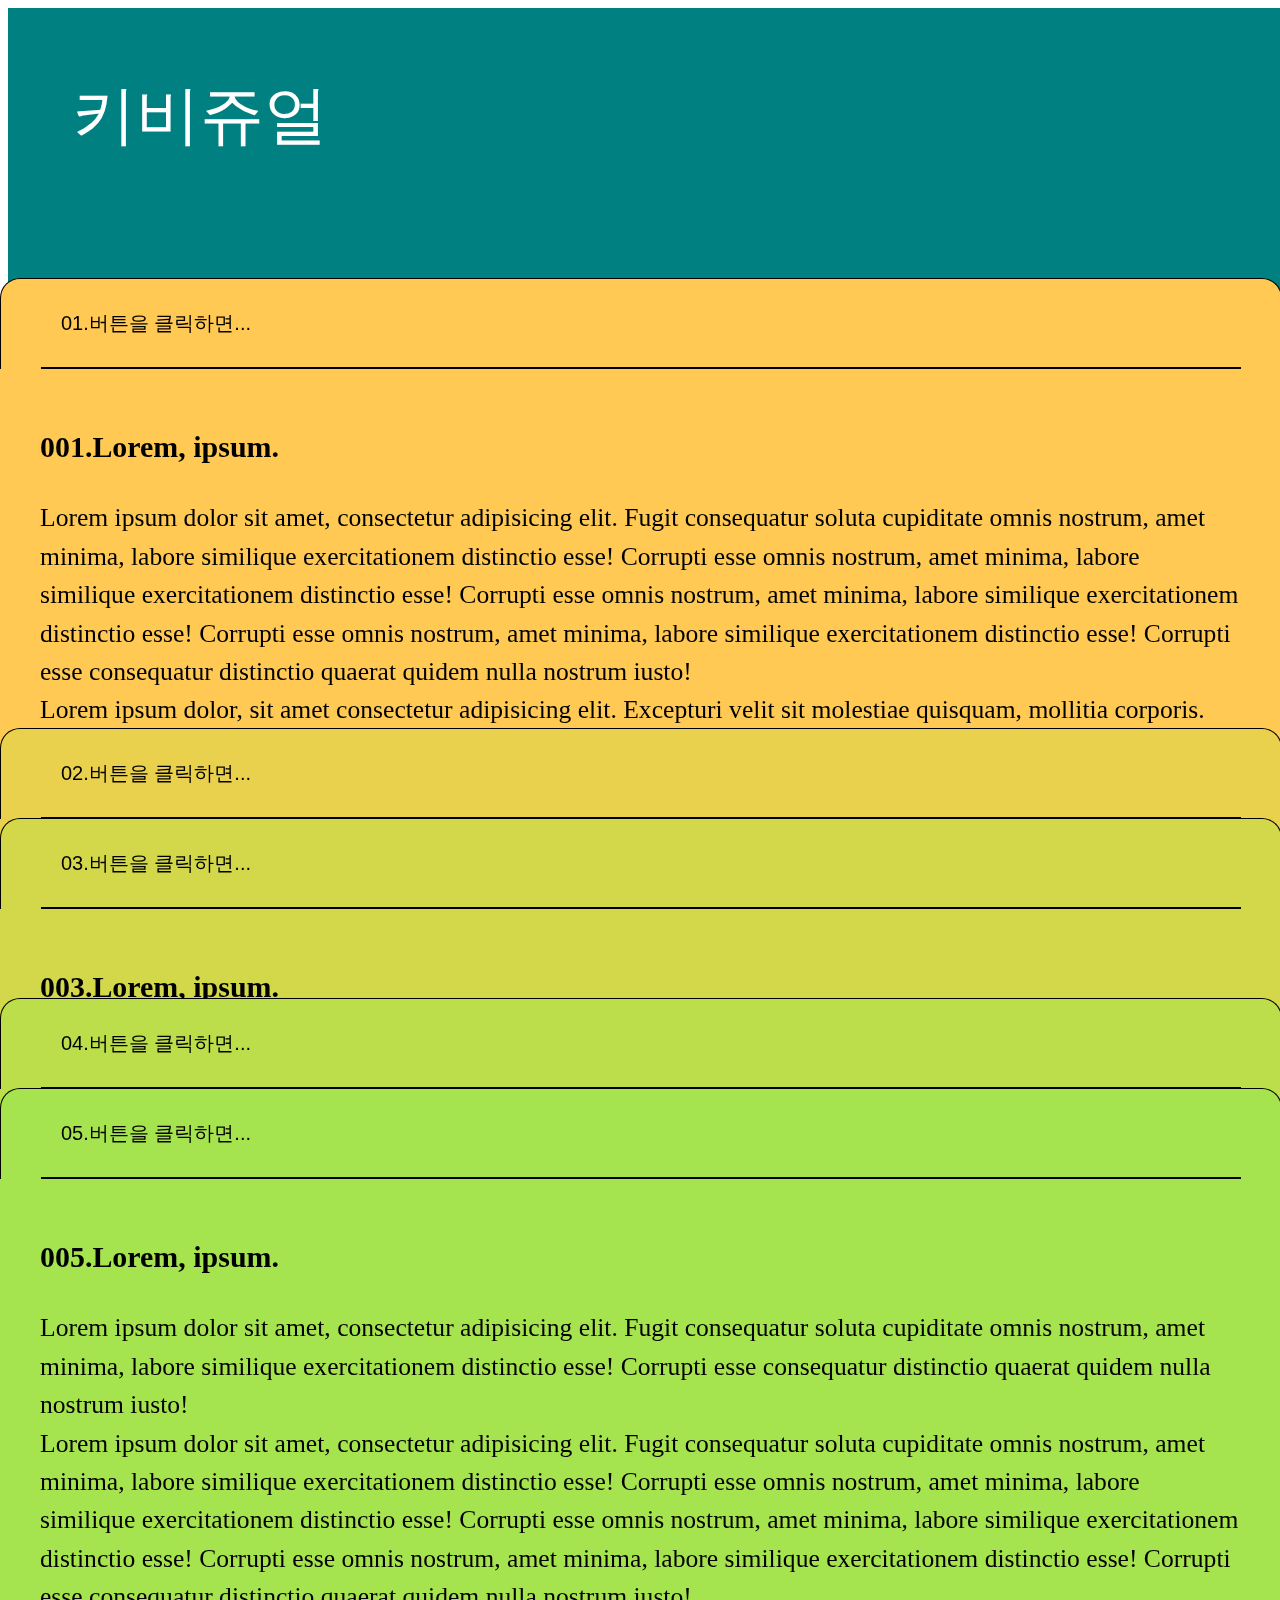
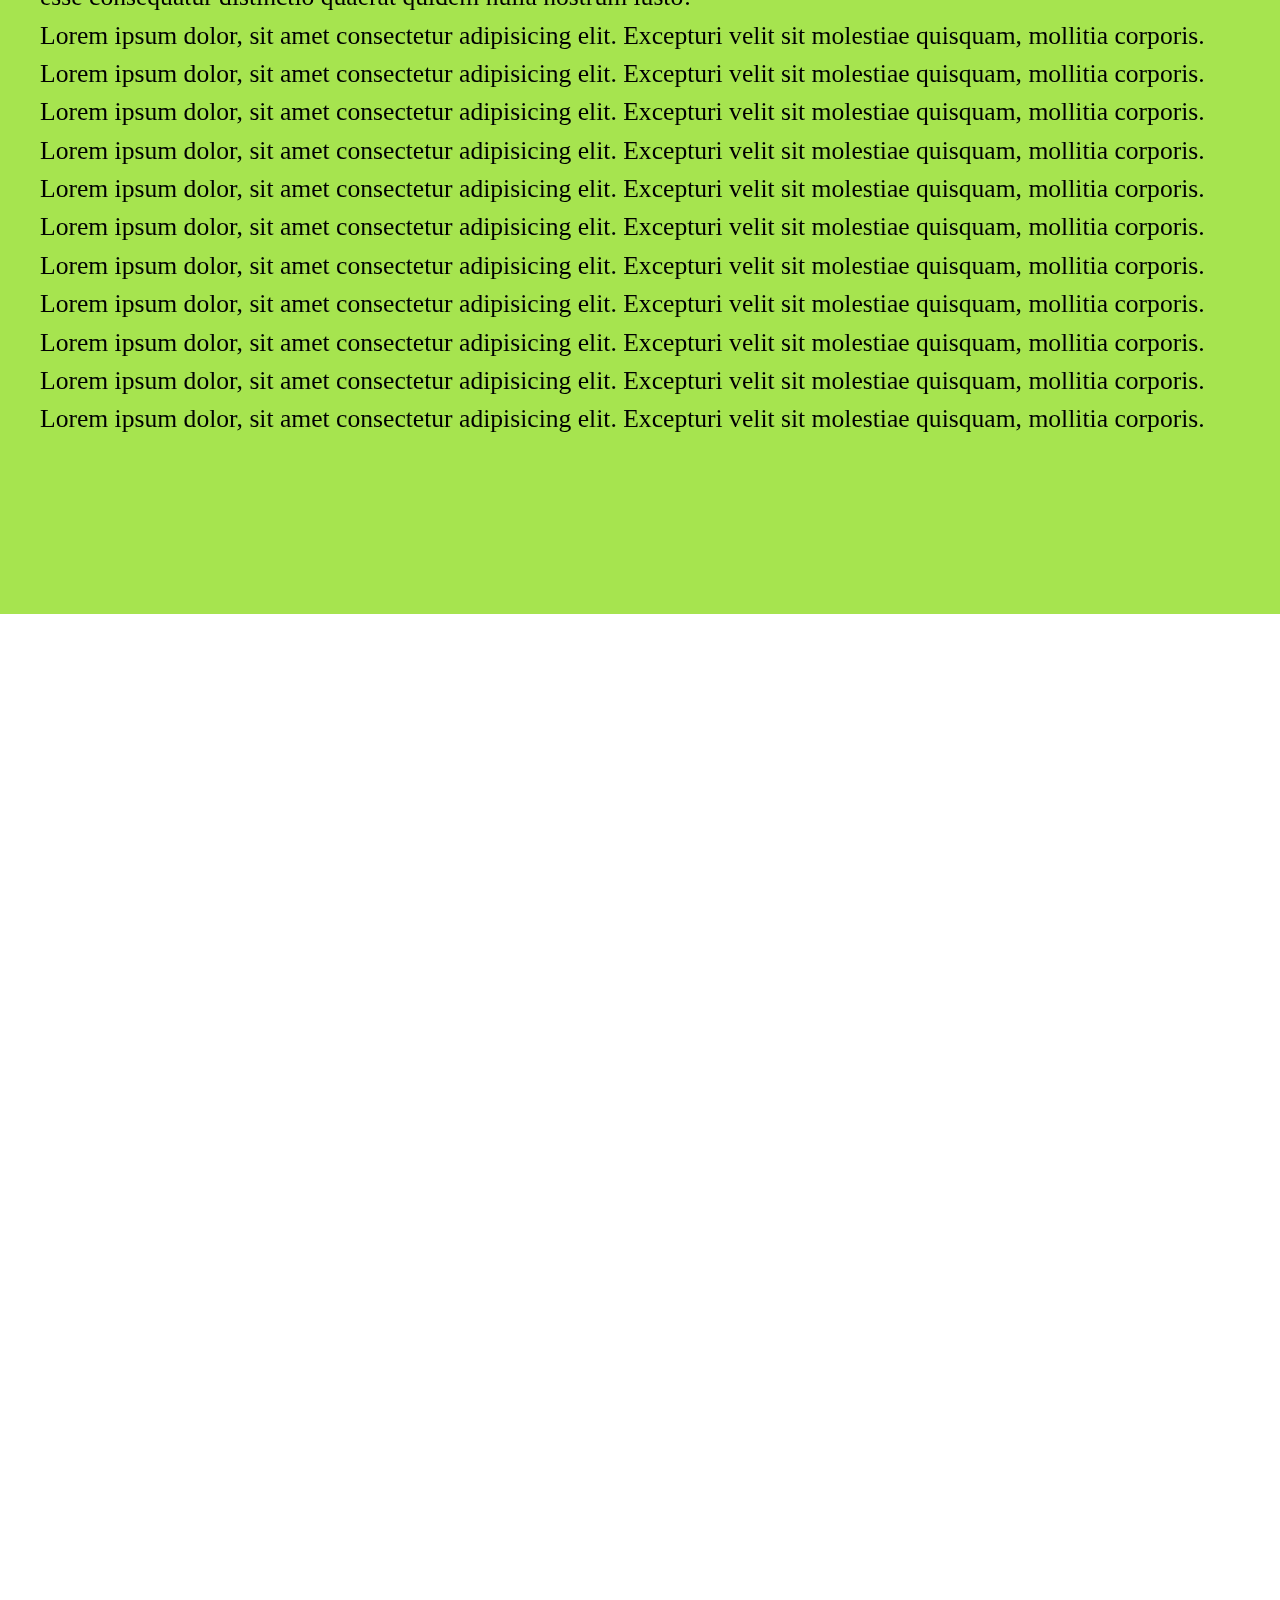
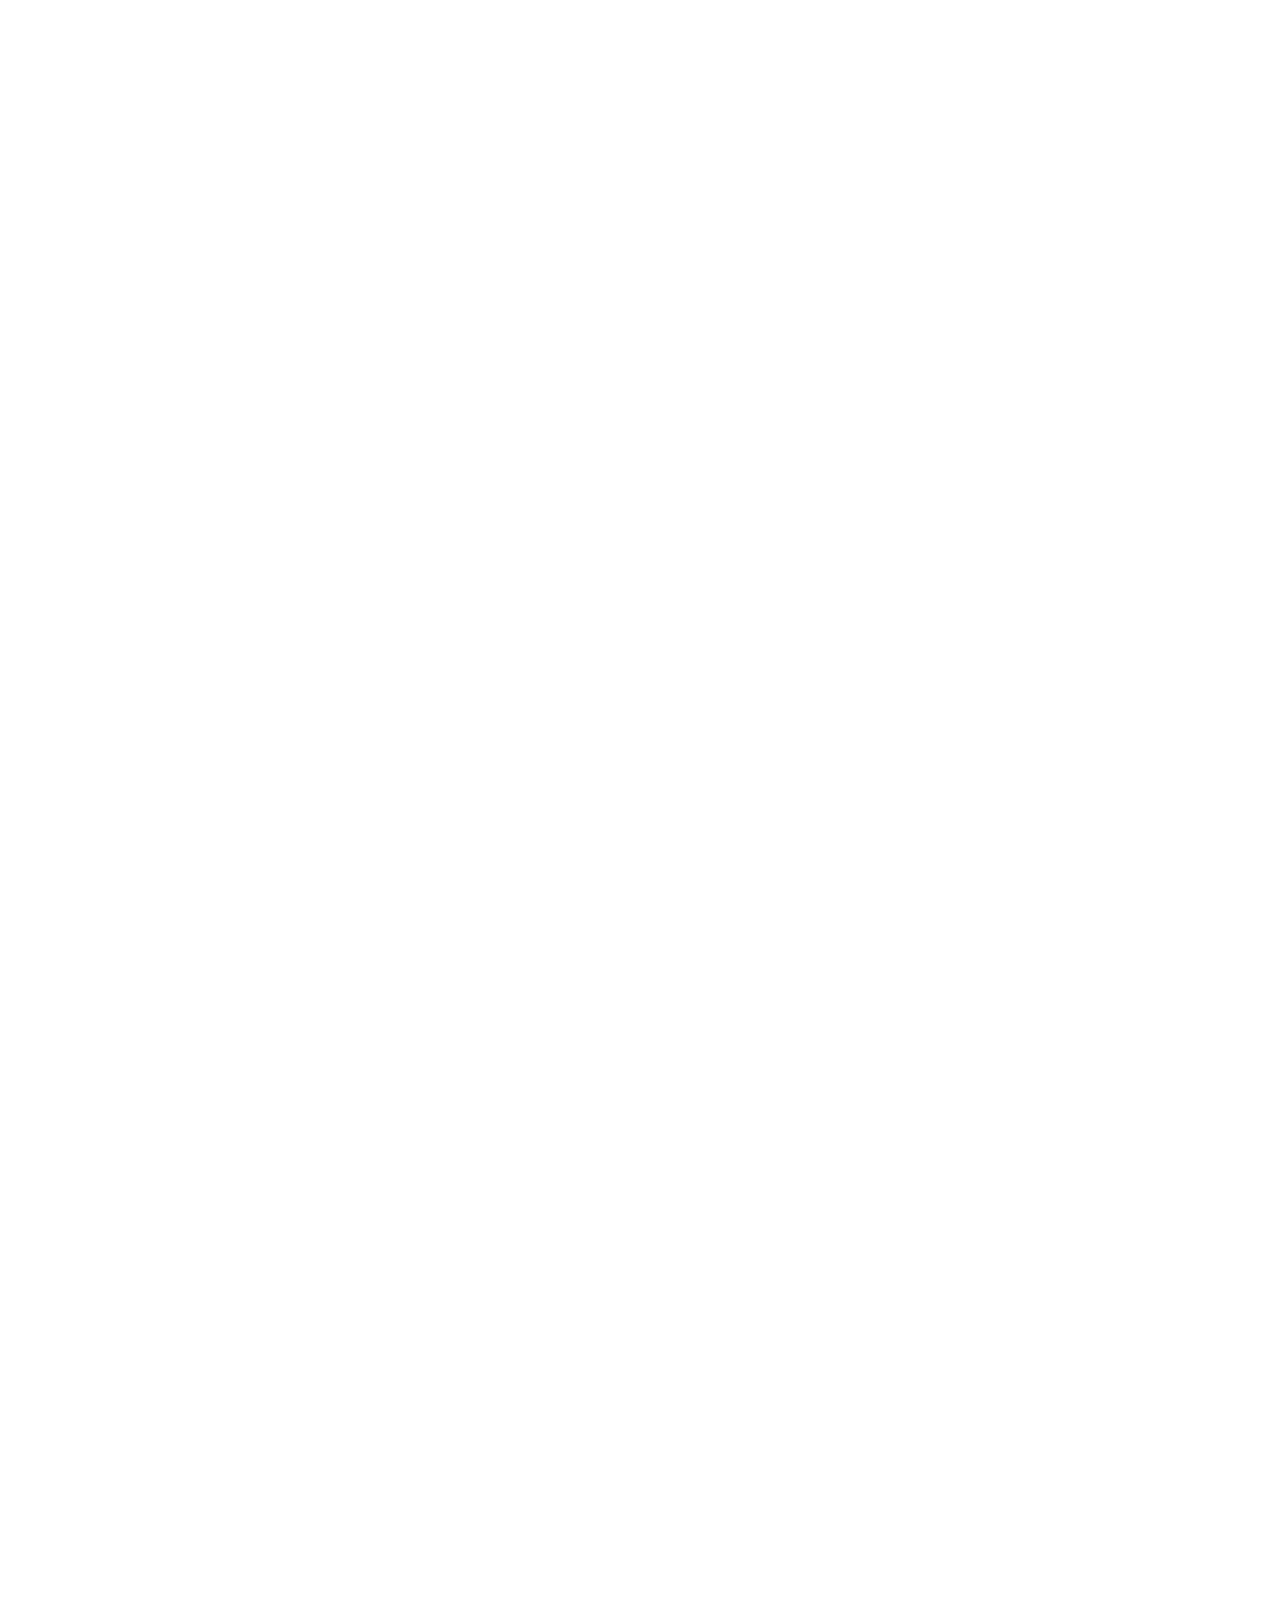
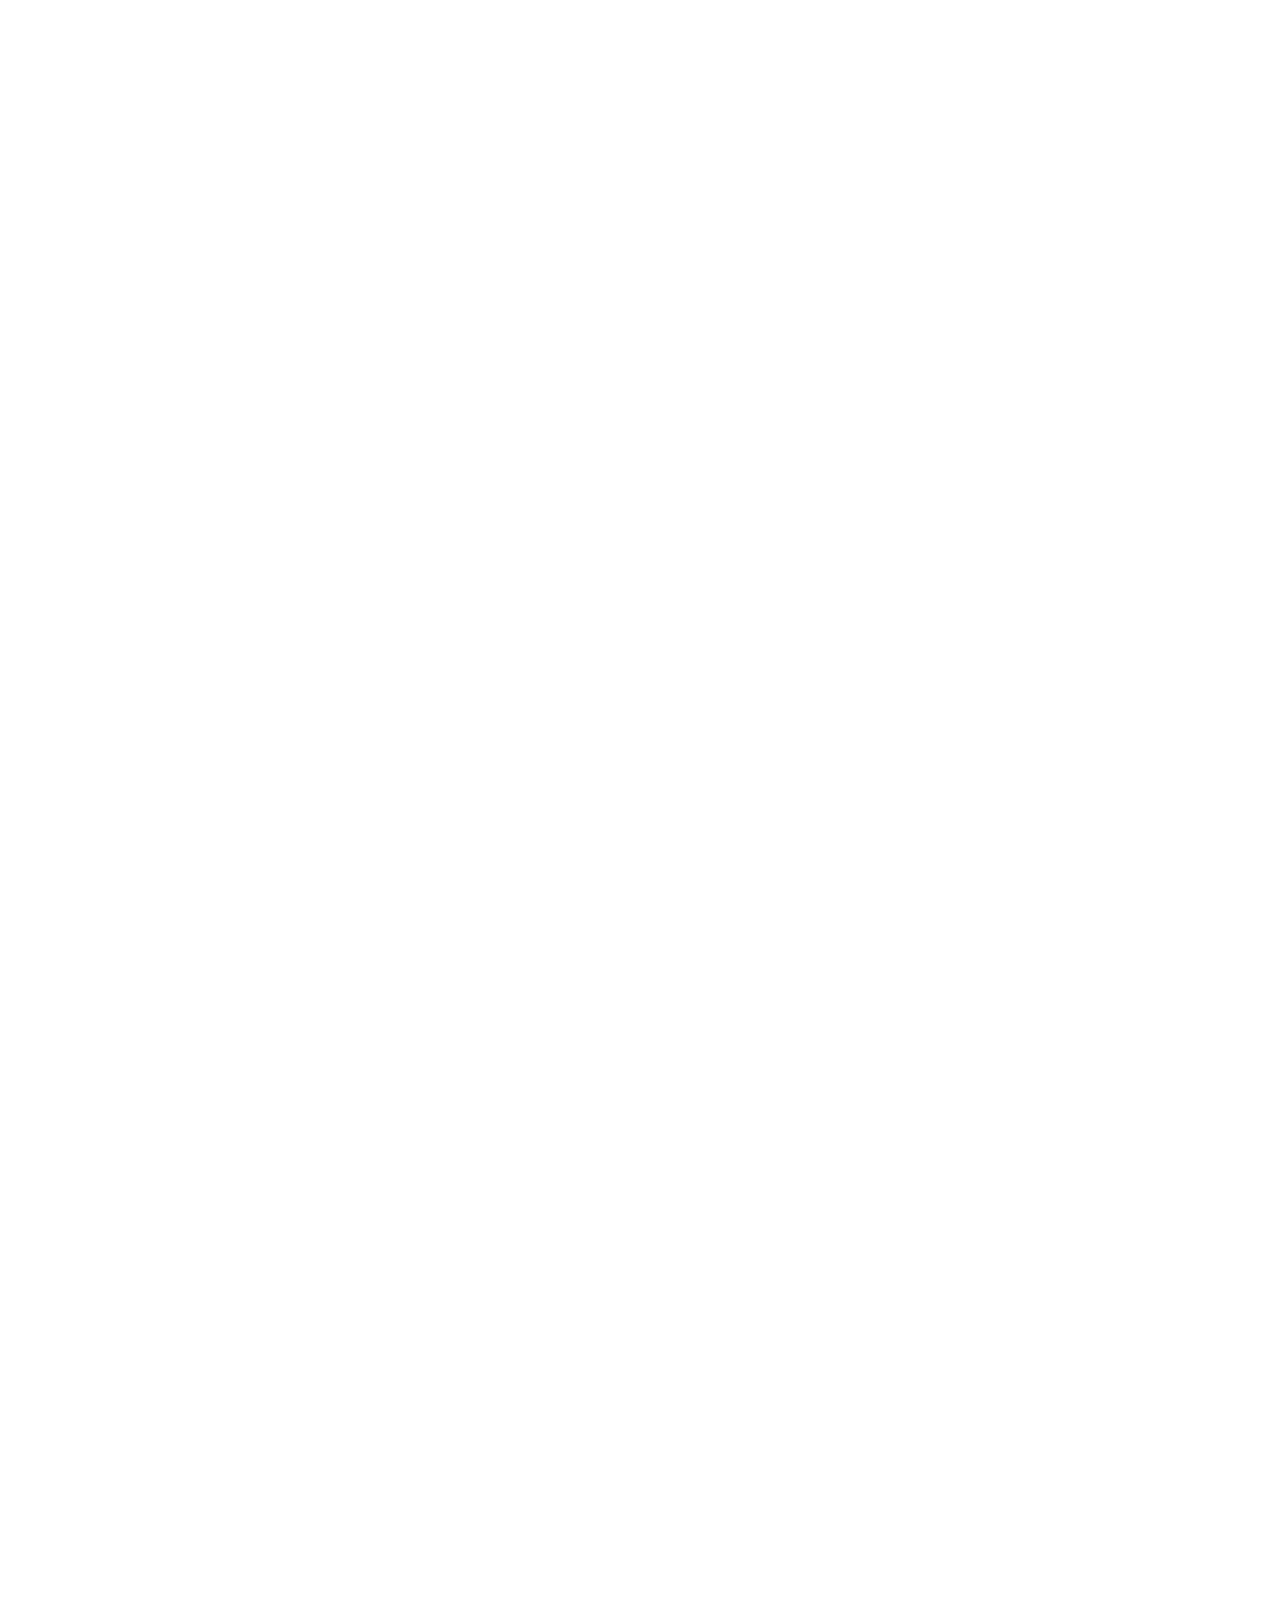
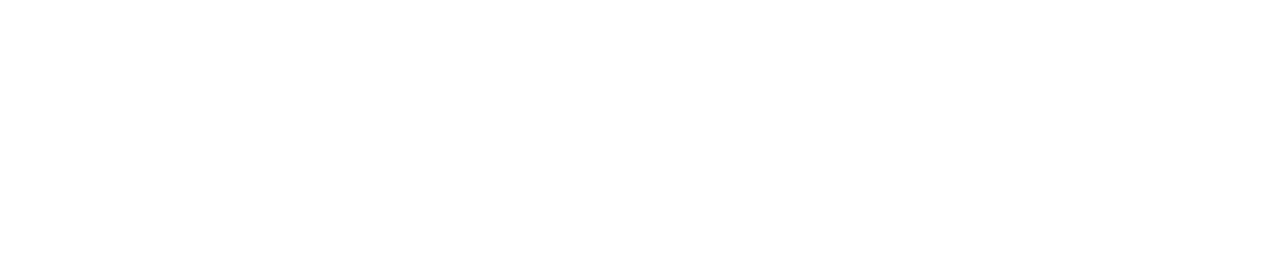
==== vangogh/accordian/index.html @ 5c975307 "2025-02-25" ====
<!DOCTYPE html>
<html lang="ko">

<head>
    <meta charset="UTF-8">
    <meta name="viewport" content="width=device-width, initial-scale=1.0">
    <title>아코디언</title>
    <link rel="stylesheet" href="/common/reset.css">
    <link rel="stylesheet" href="./style.css">
    <script src="./main.js" type="module"></script>
</head>

<body>
    <section class="kv-sect">
        키비쥬얼
    </section>
    <main id="mn">
        <section class="ac-wrap">
            <div class="ac-top">
                <button class="ac-btn">01.버튼을 클릭하면...</button>
            </div>
            <div class="ac-btm">
                <article class="ac-btm-inner">
                    <h3>001.Lorem, ipsum.</h3>
                    <div>Lorem ipsum dolor sit amet, consectetur adipisicing elit. Fugit consequatur soluta cupiditate
                        omnis nostrum, amet minima, labore similique exercitationem distinctio esse! Corrupti esse
                        omnis nostrum, amet minima, labore similique exercitationem distinctio esse! Corrupti esse
                        omnis nostrum, amet minima, labore similique exercitationem distinctio esse! Corrupti esse
                        omnis nostrum, amet minima, labore similique exercitationem distinctio esse! Corrupti esse
                        consequatur distinctio quaerat quidem nulla nostrum iusto!</div>
                    <div>Lorem ipsum dolor, sit amet consectetur adipisicing elit. Excepturi velit sit molestiae
                        quisquam, mollitia corporis.</div>
                    <div>Lorem ipsum dolor, sit amet consectetur adipisicing elit. Excepturi velit sit molestiae
                        quisquam, mollitia corporis.</div>
                    <div>Lorem ipsum dolor, sit amet consectetur adipisicing elit. Excepturi velit sit molestiae
                        quisquam, mollitia corporis.</div>
                    <div>Lorem ipsum dolor, sit amet consectetur adipisicing elit. Excepturi velit sit molestiae
                        quisquam, mollitia corporis.</div>
                    <div>Lorem ipsum dolor, sit amet consectetur adipisicing elit. Excepturi velit sit molestiae
                        quisquam, mollitia corporis.</div>
                    <div>Lorem ipsum dolor, sit amet consectetur adipisicing elit. Excepturi velit sit molestiae
                        quisquam, mollitia corporis.</div>
                    <div>Lorem ipsum dolor, sit amet consectetur adipisicing elit. Excepturi velit sit molestiae
                        quisquam, mollitia corporis.</div>
                    <div>Lorem ipsum dolor, sit amet consectetur adipisicing elit. Excepturi velit sit molestiae
                        quisquam, mollitia corporis.</div>
                    <div>Lorem ipsum dolor, sit amet consectetur adipisicing elit. Excepturi velit sit molestiae
                        quisquam, mollitia corporis.</div>
                    <div>Lorem ipsum dolor, sit amet consectetur adipisicing elit. Excepturi velit sit molestiae
                        quisquam, mollitia corporis.</div>
                    <div>Lorem ipsum dolor, sit amet consectetur adipisicing elit. Excepturi velit sit molestiae
                        quisquam, mollitia corporis.</div>
                    <div>Lorem ipsum dolor, sit amet consectetur adipisicing elit. Excepturi velit sit molestiae
                        quisquam, mollitia corporis.</div>
                    <div>Lorem ipsum dolor, sit amet consectetur adipisicing elit. Excepturi velit sit molestiae
                        quisquam, mollitia corporis.</div>
                </article>
            </div>
        </section>
        <section class="ac-wrap">
            <div class="ac-top">
                <button class="ac-btn">02.버튼을 클릭하면...</button>
            </div>
            <div class="ac-btm">
                <article class="ac-btm-inner">
                    <h3>002.Lorem, ipsum.</h3>
                    <div>Lorem ipsum dolor sit amet, consectetur adipisicing elit. Fugit consequatur soluta cupiditate
                        omnis nostrum, amet minima, labore similique exercitationem distinctio esse! Corrupti esse
                        consequatur distinctio quaerat quidem nulla nostrum iusto!</div>
                </article>
            </div>
        </section>
        <section class="ac-wrap">
            <div class="ac-top">
                <button class="ac-btn">03.버튼을 클릭하면...</button>
            </div>
            <div class="ac-btm">
                <article class="ac-btm-inner">
                    <h3>003.Lorem, ipsum.</h3>
                    <div>Lorem ipsum dolor sit amet, consectetur adipisicing elit. Fugit consequatur soluta cupiditate
                        omnis nostrum, amet minima, labore similique exercitationem distinctio esse! Corrupti esse
                        consequatur distinctio quaerat quidem nulla nostrum iusto!</div>
                </article>
            </div>
        </section>
        <section class="ac-wrap">
            <div class="ac-top">
                <button class="ac-btn">04.버튼을 클릭하면...</button>
            </div>
            <div class="ac-btm">
                <article class="ac-btm-inner">
                    <h3>004.Lorem, ipsum.</h3>
                    <div>Lorem ipsum dolor sit amet, consectetur adipisicing elit. Fugit consequatur soluta cupiditate
                        omnis nostrum, amet minima, labore similique exercitationem distinctio esse! Corrupti esse
                        consequatur distinctio quaerat quidem nulla nostrum iusto!</div>
                </article>
            </div>
        </section>
        <section class="ac-wrap">
            <div class="ac-top">
                <button class="ac-btn">05.버튼을 클릭하면...</button>
            </div>
            <div class="ac-btm">
                <article class="ac-btm-inner">
                    <h3>005.Lorem, ipsum.</h3>
                    <div>Lorem ipsum dolor sit amet, consectetur adipisicing elit. Fugit consequatur soluta cupiditate
                        omnis nostrum, amet minima, labore similique exercitationem distinctio esse! Corrupti esse
                        consequatur distinctio quaerat quidem nulla nostrum iusto!</div>
                    <div>Lorem ipsum dolor sit amet, consectetur adipisicing elit. Fugit consequatur soluta cupiditate
                        omnis nostrum, amet minima, labore similique exercitationem distinctio esse! Corrupti esse
                        omnis nostrum, amet minima, labore similique exercitationem distinctio esse! Corrupti esse
                        omnis nostrum, amet minima, labore similique exercitationem distinctio esse! Corrupti esse
                        omnis nostrum, amet minima, labore similique exercitationem distinctio esse! Corrupti esse
                        consequatur distinctio quaerat quidem nulla nostrum iusto!</div>
                    <div>Lorem ipsum dolor, sit amet consectetur adipisicing elit. Excepturi velit sit molestiae
                        quisquam, mollitia corporis.</div>
                    <div>Lorem ipsum dolor, sit amet consectetur adipisicing elit. Excepturi velit sit molestiae
                        quisquam, mollitia corporis.</div>
                    <div>Lorem ipsum dolor, sit amet consectetur adipisicing elit. Excepturi velit sit molestiae
                        quisquam, mollitia corporis.</div>
                    <div>Lorem ipsum dolor, sit amet consectetur adipisicing elit. Excepturi velit sit molestiae
                        quisquam, mollitia corporis.</div>
                    <div>Lorem ipsum dolor, sit amet consectetur adipisicing elit. Excepturi velit sit molestiae
                        quisquam, mollitia corporis.</div>
                    <div>Lorem ipsum dolor, sit amet consectetur adipisicing elit. Excepturi velit sit molestiae
                        quisquam, mollitia corporis.</div>
                    <div>Lorem ipsum dolor, sit amet consectetur adipisicing elit. Excepturi velit sit molestiae
                        quisquam, mollitia corporis.</div>
                    <div>Lorem ipsum dolor, sit amet consectetur adipisicing elit. Excepturi velit sit molestiae
                        quisquam, mollitia corporis.</div>
                    <div>Lorem ipsum dolor, sit amet consectetur adipisicing elit. Excepturi velit sit molestiae
                        quisquam, mollitia corporis.</div>
                    <div>Lorem ipsum dolor, sit amet consectetur adipisicing elit. Excepturi velit sit molestiae
                        quisquam, mollitia corporis.</div>
                    <div>Lorem ipsum dolor, sit amet consectetur adipisicing elit. Excepturi velit sit molestiae
                        quisquam, mollitia corporis.</div>
                    <div>Lorem ipsum dolor, sit amet consectetur adipisicing elit. Excepturi velit sit molestiae
                        quisquam, mollitia corporis.</div>
                    <div>Lorem ipsum dolor, sit amet consectetur adipisicing elit. Excepturi velit sit molestiae
                        quisquam, mollitia corporis.</div>

                </article>
            </div>
        </section>
    </main>
</body>

</html>
---- vangogh/accordian/style.css ----
/* ------------- */
.kv-sect{
    position:sticky;
    top:0;
    width:100%;height:100vh;
    padding:1em;
    background:teal;
    font-size:5vw;
    color:#fff;
}

/* ------------ */
#mn{
    position:relative;
    width:100%;
    height:var(--_hei-main);
}
body.noScroll{
    height:100vh;
    overflow:hidden;
}
/* ------------ */
.ac-wrap{
    --_hei-top:90px;
    --_wid-inner:1200px;
    --_bg:rgb(255, 201, 84);
    --_top-fold:100vh;
    --_top-show:0;
    position:fixed;
    top:0;
    left:0;
    width:100%;
    transform:translateY(var(--_top-fold));
    filter:hue-rotate(calc(10deg * var(--_idx)));
    transition:transform .3s 0s ease-in-out;
}
.ac-wrap.show{
    transform:translateY(var(--_top-show));
}
/* ------------ */
.ac-top{
    position:relative;
    width:100%;
    height:var(--_hei-top);
    background:var(--_bg);
    border:1px solid black;
    border-bottom:none;
    border-radius:20px 20px 0 0;
}

.ac-btn{
    display:flex;
    justify-content:flex-start; align-items:center;
    position:relative;
    width:100%; max-width:var(--_wid-inner);
    height:100%;
    margin:0 auto;
    padding:0 1em;
    background:transparent;
    border:none;
    border-bottom:2px solid #000;
    font-size:20px;
    cursor:pointer;
}

/* ---------- */
.ac-btm{
    position:relative;
    width:100%;
    height:calc(100vh - var(--_hei-top));
    padding-bottom:calc(var(--_hei-top) * 3);
    background:var(--_bg);
}
.ac-btm:last-child{
    padding-bottom:calc(var(--_hei-top) * 2.5);
}
.ac-btm-inner{
    position:relative; overflow:auto;
    width:100%;height:100%;
    max-width:var(--_wid-inner);
    margin:0 auto;
    padding:1em;
    line-height:1.5;
    font-size:clamp(18px,2vw,40px);
}
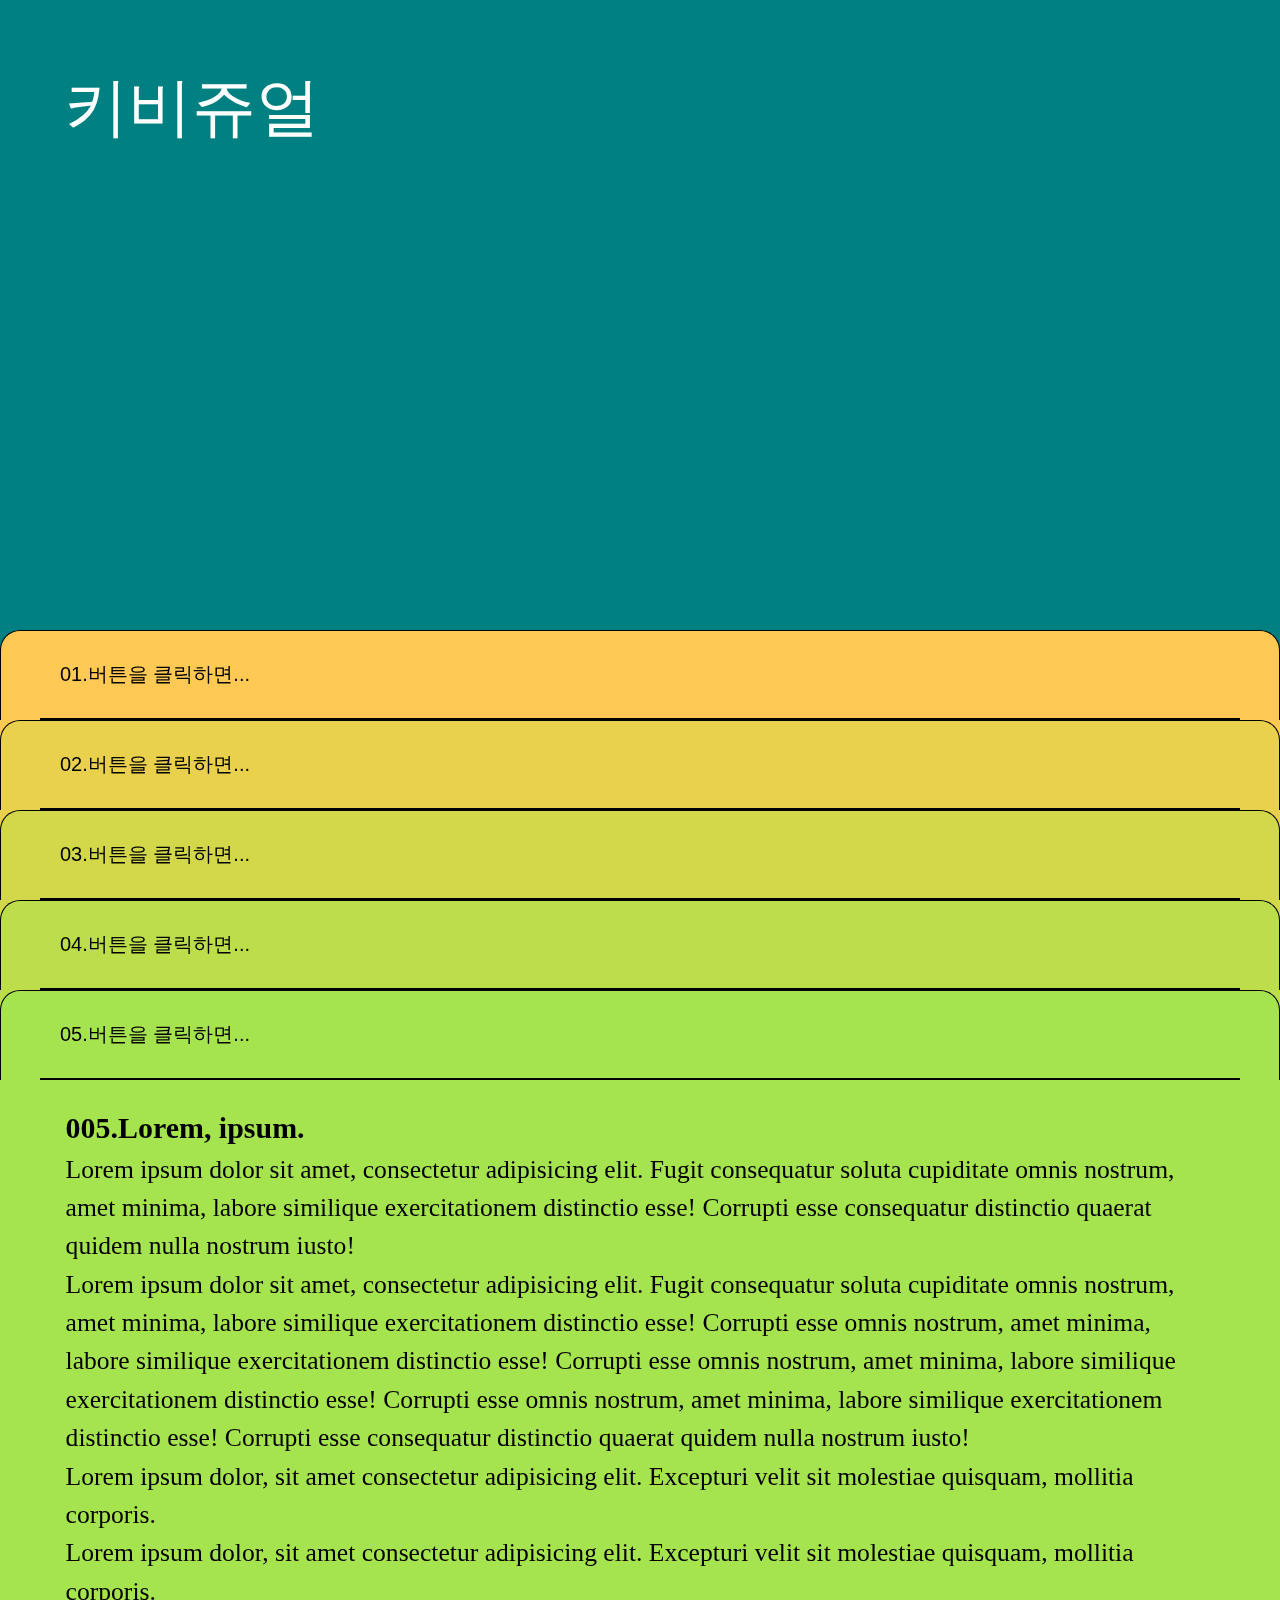
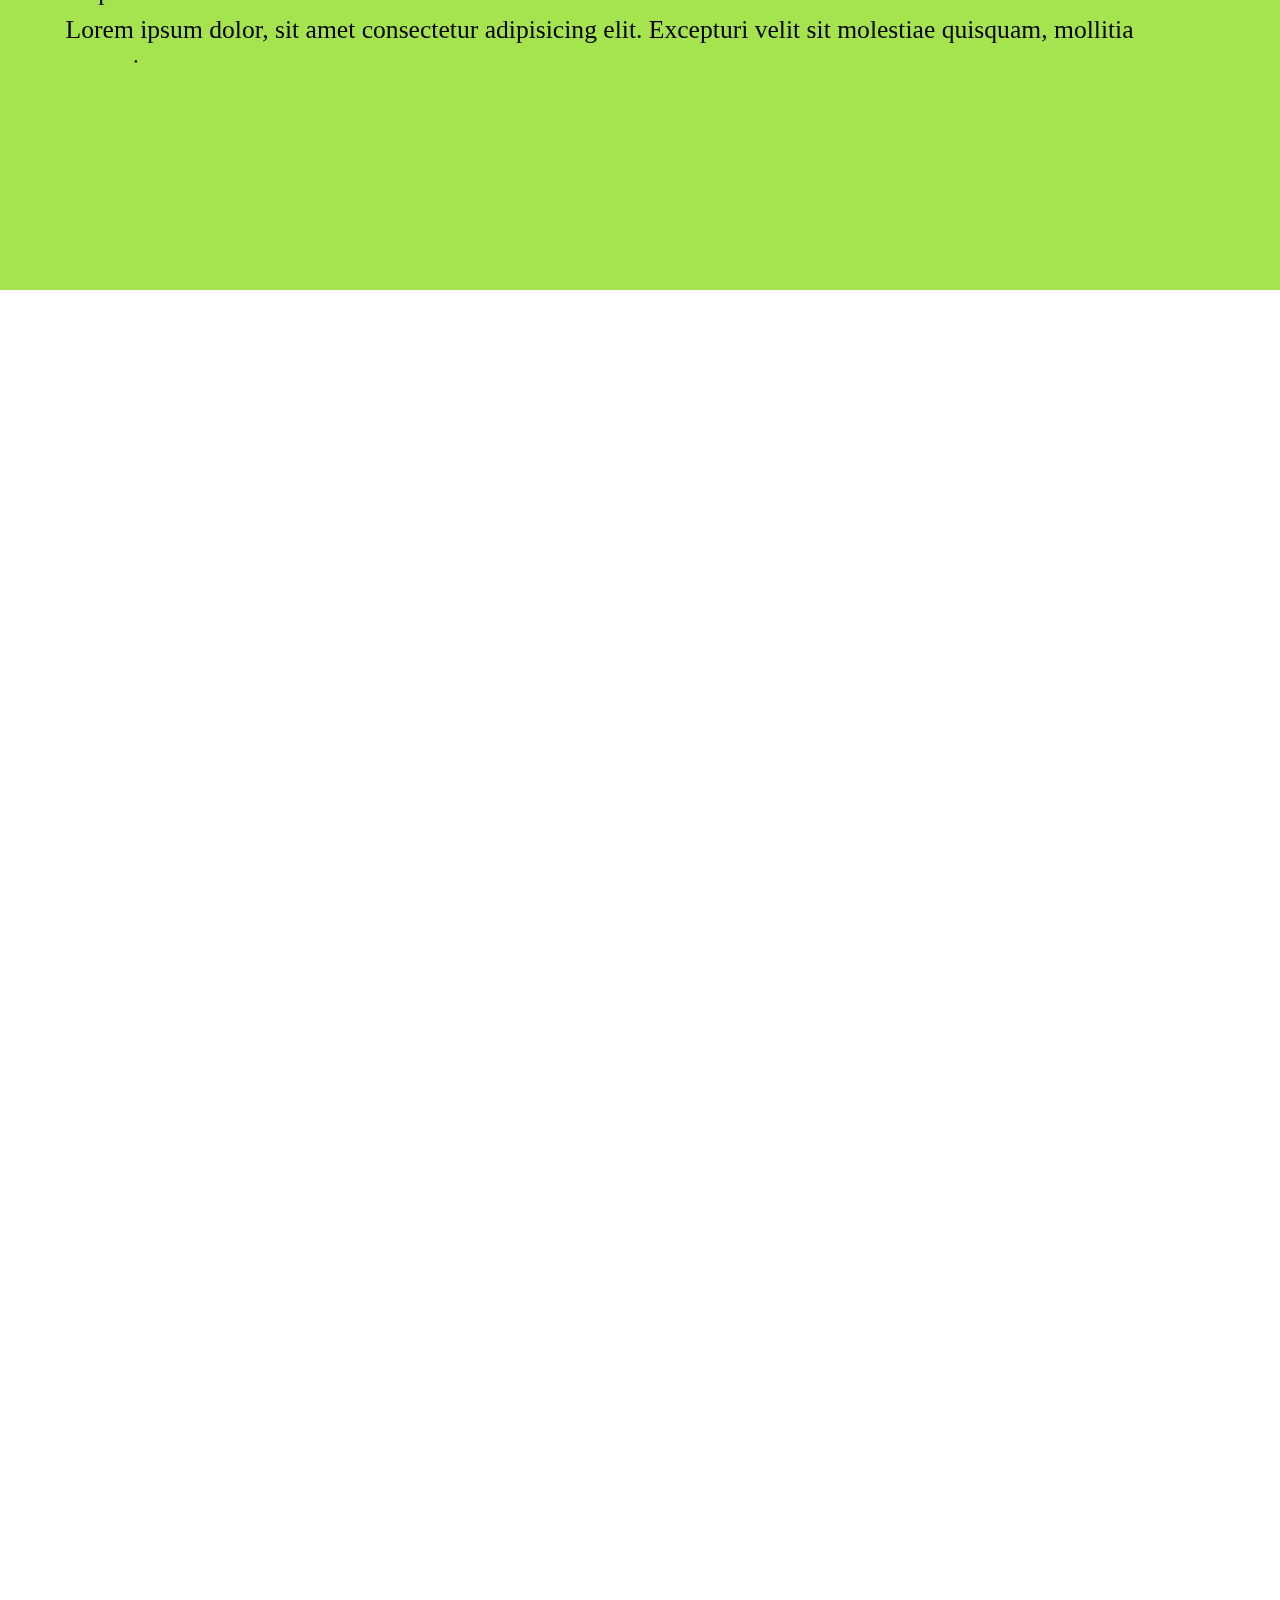
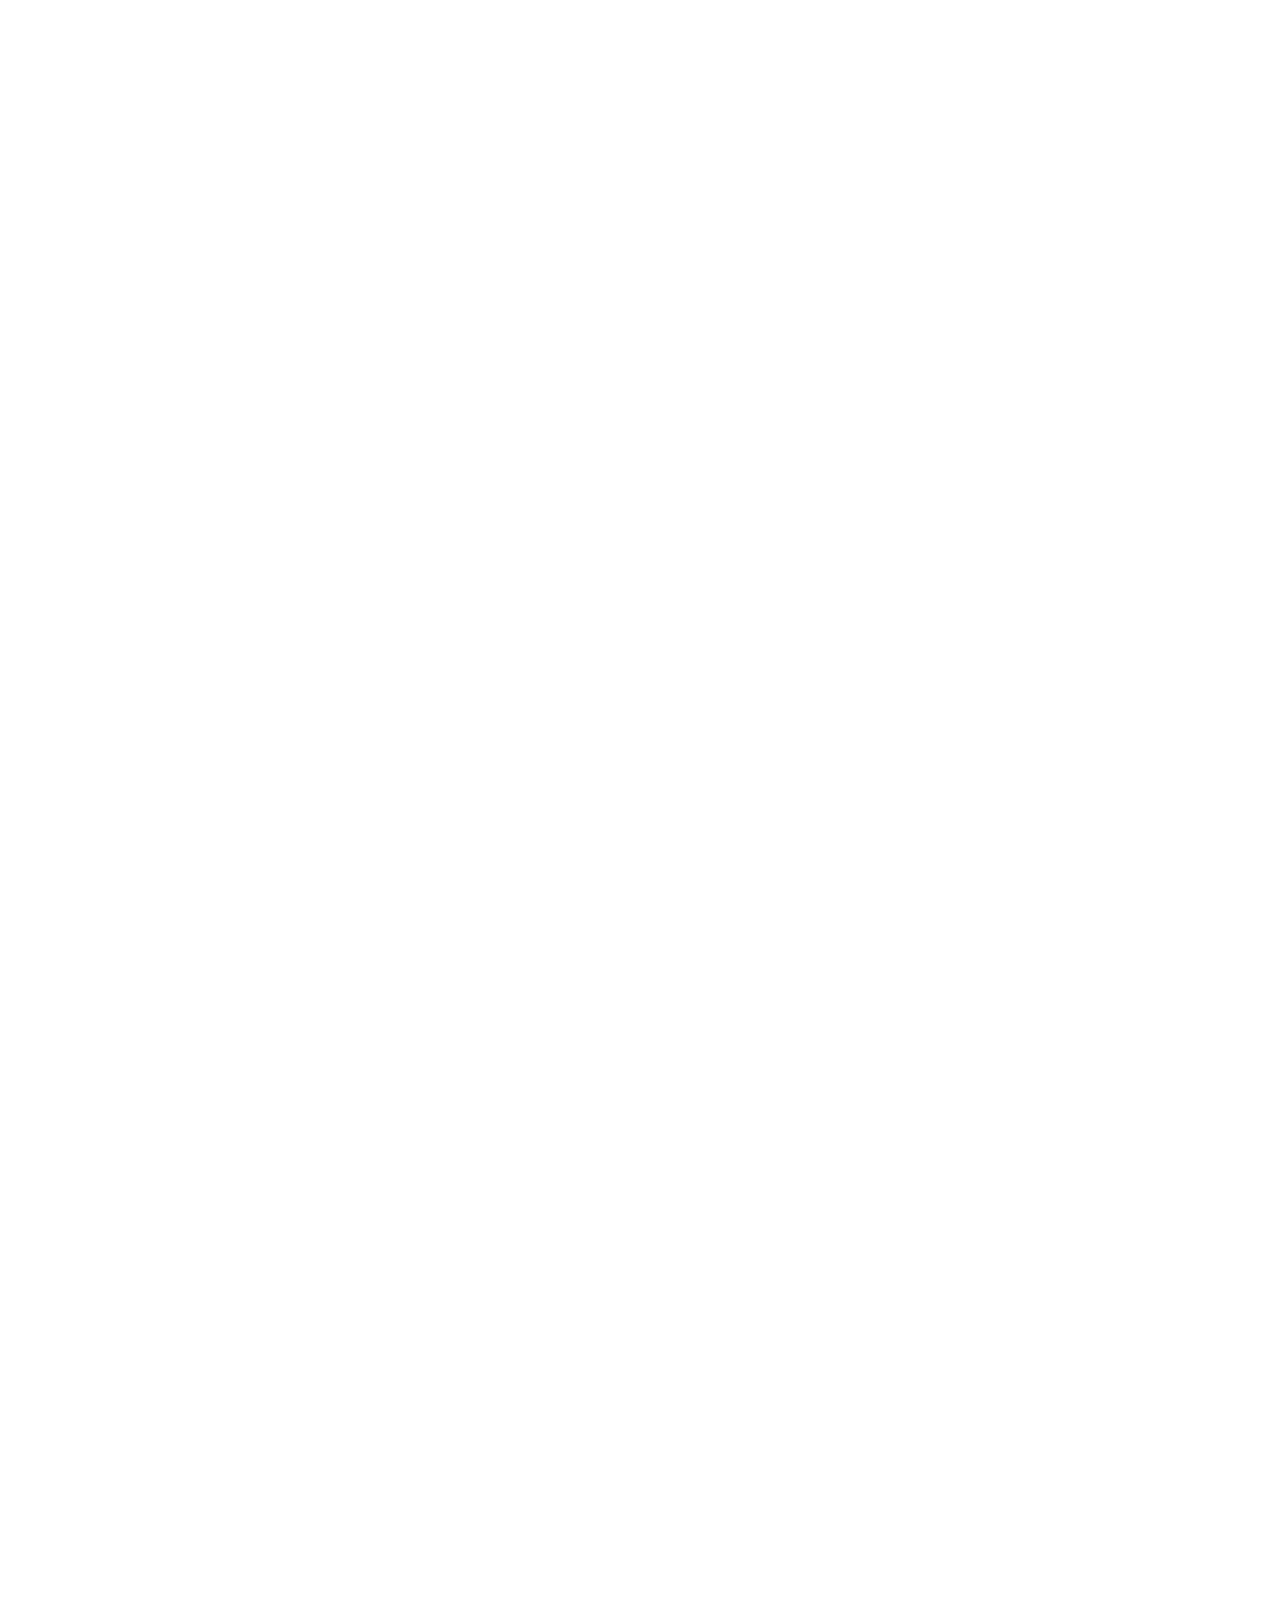
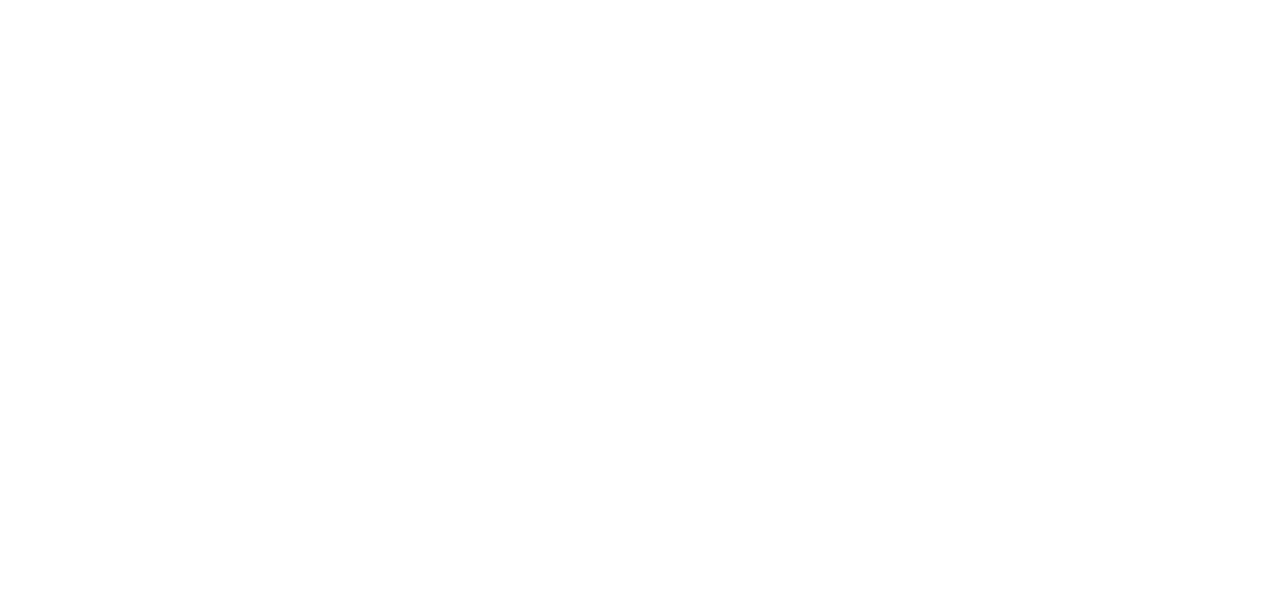
==== commit 062c2caf: "2025-02-25" ====
--- a/vangogh/accordian/index.html
+++ b/vangogh/accordian/index.html
@@ -5,7 +5,7 @@
     <meta charset="UTF-8">
     <meta name="viewport" content="width=device-width, initial-scale=1.0">
     <title>아코디언</title>
-    <link rel="stylesheet" href="/common/reset.css">
+    <link rel="stylesheet" href="./../common/reset.css">
     <link rel="stylesheet" href="./style.css">
     <script src="./main.js" type="module"></script>
 </head>
